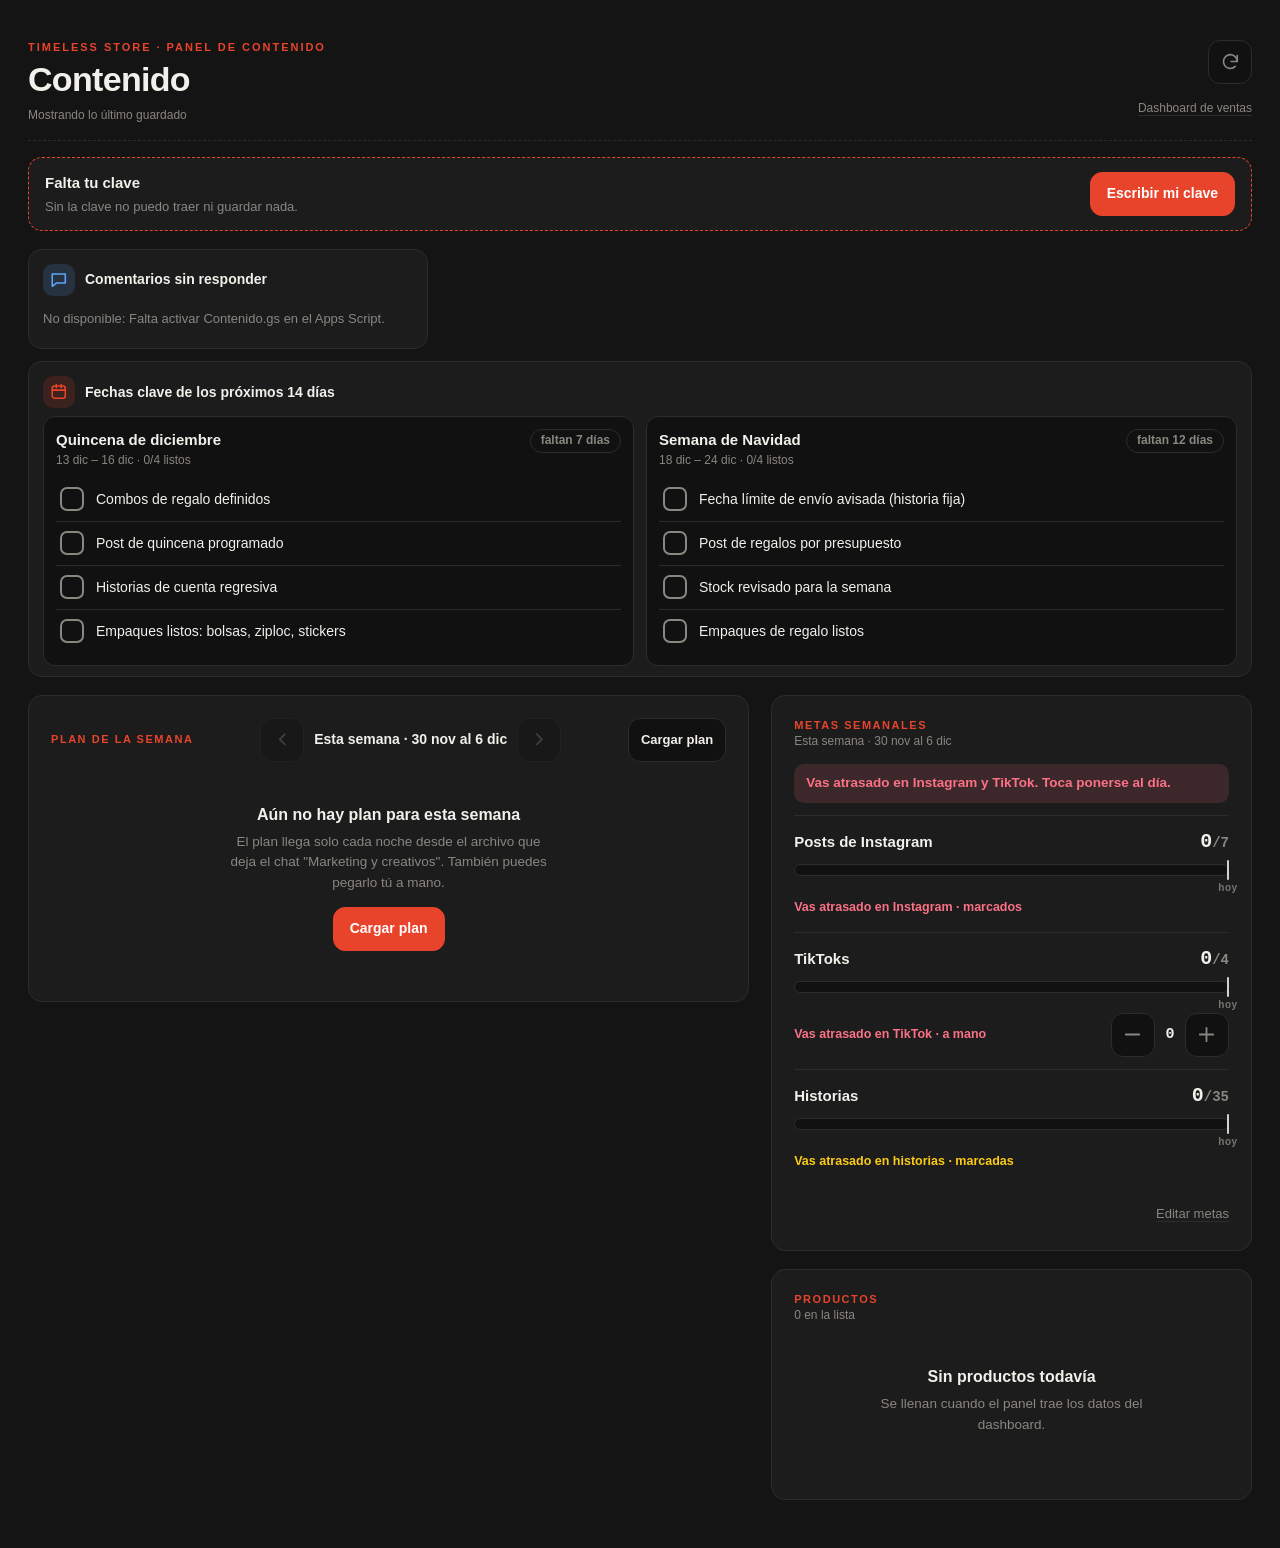
==== contenido/index.html @ cfed7bf3 "Panel de Contenido: PWA nueva en /contenido (plan semanal con marcas sincronizadas, metas, productos" ====
<!DOCTYPE html>
<html lang="es">
<head>
<meta charset="UTF-8">
<meta name="viewport" content="width=device-width, initial-scale=1.0, viewport-fit=cover">
<title>Timeless - Contenido</title>

<!-- PWA -->
<link rel="manifest" href="manifest.json">
<meta name="theme-color" content="#141414">
<meta name="mobile-web-app-capable" content="yes">
<meta name="apple-mobile-web-app-capable" content="yes">
<meta name="apple-mobile-web-app-status-bar-style" content="black-translucent">
<meta name="apple-mobile-web-app-title" content="Contenido">
<link rel="apple-touch-icon" href="../apple-touch-icon.png">

<link rel="stylesheet" href="estilo.css">
</head>
<body data-tab="hoy">
<div id="demo"></div>
<div class="wrap">
  <header>
    <div>
      <div class="eyebrow">Timeless Store · Panel de contenido</div>
      <h1>Contenido</h1>
      <div class="sync-line" id="syncLine" role="status" aria-live="polite">Cargando…</div>
    </div>
    <div class="head-btns">
      <button class="icon-btn" id="refreshBtn" title="Actualizar" aria-label="Actualizar datos"></button>
      <a class="link-dash" href="../">Dashboard de ventas</a>
    </div>
  </header>
  <div id="avisos"></div>
  <main>
    <section class="sec t-hoy" id="sec-alertas" aria-label="Alertas"></section>
    <div class="cols">
      <section class="sec t-semana card" id="sec-plan" aria-label="Plan de la semana"></section>
      <div class="right">
        <section class="sec t-hoy only-mobile card" id="sec-hoy" aria-label="Lo de hoy"></section>
        <section class="sec t-metas card" id="sec-metas" aria-label="Metas semanales"></section>
        <section class="sec t-productos card" id="sec-prod" aria-label="Productos"></section>
      </div>
    </div>
  </main>
</div>
<nav class="tabbar" id="tabbar" role="tablist" aria-label="Secciones"></nav>
<div class="ov" id="ov" hidden></div>

<script src="../config.js"></script>
<script src="core.js"></script>
<script src="ui.js"></script>
</body>
</html>
---- contenido/estilo.css ----
/* Timeless Contenido — misma identidad que el dashboard de ventas. */
:root{
  --bg:#141414; --card:#1c1c1c; --line:#2c2c2c; --bone:#f2f0ea; --muted:#8a8680;
  --accent:#e8442c; --accent-dim:#5c2016; --chip:#111111;
  --ok:#4ade80; --bad:#fb7185; --warn:#facc15; --info:#60a5fa;
  --on-ok:#0b2a15;
  --ease:cubic-bezier(.16,1,.3,1);
  --tap:44px;
}
*{box-sizing:border-box;}
html{-webkit-text-size-adjust:100%;text-size-adjust:100%;}
body{
  margin:0;background:var(--bg);color:var(--bone);
  font-family:-apple-system,BlinkMacSystemFont,"Segoe UI",Roboto,sans-serif;
  font-size:15px;line-height:1.4;min-height:100vh;
  transition:background .25s ease,color .25s ease;
  -webkit-tap-highlight-color:transparent;
}
::selection{background:var(--accent);color:#fff;}
button,input,textarea,select{font:inherit;color:inherit;}
button{cursor:pointer;}
a{color:inherit;}
:focus-visible{outline:2px solid var(--accent);outline-offset:2px;border-radius:6px;}
.mono{font-family:"SFMono-Regular",Consolas,"Liberation Mono",Menlo,monospace;font-variant-numeric:tabular-nums;}
.sr{position:absolute;width:1px;height:1px;overflow:hidden;clip:rect(0 0 0 0);white-space:nowrap;}
svg.ic{width:1.15em;height:1.15em;stroke:currentColor;fill:none;stroke-width:1.9;stroke-linecap:round;stroke-linejoin:round;flex-shrink:0;}
* {scrollbar-width:thin;scrollbar-color:var(--line) transparent;}

.wrap{max-width:1360px;margin:0 auto;padding:0 16px calc(env(safe-area-inset-bottom,0px) + 96px);}

.demo-ribbon{
  position:sticky;top:0;z-index:30;background:var(--warn);color:#201a00;text-align:center;
  font-size:11px;font-weight:800;letter-spacing:.16em;padding:5px 8px;
}

/* ---------- Encabezado ---------- */
header{
  padding:calc(env(safe-area-inset-top,0px) + 30px) 0 16px;
  border-bottom:1px dashed var(--line);
  display:flex;justify-content:space-between;align-items:flex-start;gap:12px;
}
.eyebrow{font-size:11px;letter-spacing:.18em;text-transform:uppercase;color:var(--accent);font-weight:700;margin-bottom:6px;}
h1{margin:0;font-size:30px;font-weight:800;letter-spacing:-0.02em;line-height:1.1;}
.sync-line{margin-top:8px;font-size:12px;color:var(--muted);min-height:1.2em;}
.sync-line.err{color:var(--bad);}
.sync-line.warn{color:var(--warn);}
.sync-line.ok{color:var(--ok);}
.head-btns{display:flex;flex-direction:column;align-items:flex-end;gap:10px;flex-shrink:0;}
.icon-btn{
  background:var(--chip);border:1px solid var(--line);color:var(--muted);
  width:var(--tap);height:var(--tap);border-radius:12px;
  display:flex;align-items:center;justify-content:center;font-size:18px;
}
.icon-btn:hover{color:var(--bone);border-color:var(--muted);}
.icon-btn:active{color:var(--bone);}
.icon-btn.spin svg{animation:giro .8s linear infinite;}
@keyframes giro{to{transform:rotate(360deg);}}
.link-dash{font-size:12px;color:var(--muted);text-decoration:underline;text-underline-offset:3px;text-decoration-color:var(--line);display:inline-flex;align-items:center;min-height:28px;}
.link-dash:hover{color:var(--bone);}

/* ---------- Avisos ---------- */
.banner{
  margin-top:16px;background:var(--card);border:1px dashed var(--accent);border-radius:14px;
  padding:14px 16px;display:flex;gap:12px;align-items:center;justify-content:space-between;flex-wrap:wrap;
}
.banner.soft{border-color:var(--line);border-style:solid;color:var(--muted);}
.banner b{display:block;margin-bottom:2px;color:var(--bone);}
.banner span{font-size:13px;color:var(--muted);}

/* ---------- Botones ---------- */
.btn{
  min-height:var(--tap);padding:0 16px;border-radius:12px;border:1px solid var(--line);
  background:var(--chip);color:var(--bone);font-weight:700;font-size:14px;
  display:inline-flex;align-items:center;justify-content:center;gap:8px;white-space:nowrap;
  transition:border-color .15s,background .15s,transform .15s var(--ease);
}
.btn:hover{border-color:var(--muted);}
.btn:active{transform:scale(.97);}
.btn.primary{background:var(--accent);border-color:var(--accent);color:#fff;}
.btn.primary:hover{filter:brightness(1.08);}
.btn.ghost{background:transparent;}
.btn.sm{min-height:var(--tap);font-size:13px;padding:0 12px;}
.btn[disabled]{opacity:.45;cursor:not-allowed;transform:none;}
.btn-link{background:none;border:0;color:var(--muted);font-size:13px;text-decoration:underline;text-underline-offset:3px;text-decoration-color:var(--line);min-height:var(--tap);padding:0 6px;}
.btn-link:hover{color:var(--bone);}

/* ---------- Tarjetas y secciones ---------- */
.card{background:var(--card);border:1px solid var(--line);border-radius:14px;padding:18px 16px;}
.sec-head{display:flex;align-items:center;justify-content:space-between;gap:10px;margin-bottom:14px;flex-wrap:wrap;}
.section-label{font-size:11px;text-transform:uppercase;letter-spacing:.14em;color:var(--accent);font-weight:700;margin:0;}
.sec-title{font-size:19px;font-weight:800;letter-spacing:-0.01em;margin:3px 0 0;}
.sub{font-size:12px;color:var(--muted);}
.chip{
  display:inline-flex;align-items:center;gap:5px;background:var(--chip);border:1px solid var(--line);
  border-radius:999px;padding:3px 10px;font-size:12px;font-weight:600;color:var(--muted);line-height:1.3;
  max-width:100%;overflow:hidden;text-overflow:ellipsis;white-space:nowrap;
}
.chip.pchip{color:var(--bone);}
.chip.accent{color:var(--accent);border-color:var(--accent-dim);}
.chip.ok{color:var(--ok);border-color:color-mix(in srgb,var(--ok) 40%,var(--line));}
.chip.warn{color:var(--warn);border-color:color-mix(in srgb,var(--warn) 40%,var(--line));}
.chip.bad{color:var(--bad);border-color:color-mix(in srgb,var(--bad) 40%,var(--line));}

main{margin-top:18px;display:grid;gap:18px;}
.cols{display:grid;gap:18px;grid-template-columns:minmax(0,1fr);align-items:start;}
.right{display:grid;gap:18px;align-content:start;min-width:0;}

/* ---------- Alertas ---------- */
.alertas{display:grid;gap:12px;grid-template-columns:repeat(auto-fit,minmax(min(100%,300px),1fr));align-items:start;}
.al{background:var(--card);border:1px solid var(--line);border-radius:14px;padding:14px 14px 10px;min-width:0;}
.al-fechas{grid-column:1 / -1;}
.al-head{display:flex;align-items:center;gap:10px;margin-bottom:8px;}
.al-ico{width:32px;height:32px;border-radius:10px;display:flex;align-items:center;justify-content:center;font-size:17px;flex-shrink:0;
  background:color-mix(in srgb,var(--c,var(--muted)) 16%,transparent);color:var(--c,var(--muted));}
.al-t{font-weight:800;font-size:14px;line-height:1.2;}
.al-n{margin-left:auto;font-size:12px;font-weight:800;color:var(--c,var(--muted));}
.al.t-llegan{--c:var(--ok);} .al.t-urgencia{--c:var(--bad);} .al.t-estancados{--c:var(--warn);}
.al.t-fechas{--c:var(--accent);} .al.t-coment{--c:var(--info);}
.al ul{list-style:none;margin:0;padding:0;}
.al li{padding:9px 0;border-top:1px solid var(--line);font-size:14px;display:flex;flex-direction:column;gap:2px;}
.al li:first-child{border-top:0;}
.al li .n{font-weight:700;}
.al li .d{font-size:12.5px;color:var(--muted);}
.al li .d.warn{color:var(--warn);}
.al li .d a{color:var(--info);}
.al-vacio{color:var(--muted);font-size:13px;padding:6px 0 10px;}
.al-more{margin:2px 0 4px;}
.fechas-wrap{display:grid;gap:12px;grid-template-columns:repeat(auto-fit,minmax(min(100%,300px),1fr));}
.fecha{background:var(--chip);border:1px solid var(--line);border-radius:12px;padding:12px;}
.fecha-top{display:flex;justify-content:space-between;align-items:flex-start;gap:8px;}
.fecha-n{font-weight:800;font-size:15px;}
.fecha-r{font-size:12px;color:var(--muted);margin-top:2px;}
.fecha-nota{font-size:12.5px;color:var(--warn);margin-top:6px;}
.checks{margin-top:8px;display:grid;}
.check{
  display:flex;align-items:center;gap:12px;min-height:var(--tap);padding:6px 4px;cursor:pointer;
  border-top:1px solid var(--line);font-size:14px;line-height:1.3;background:none;border-left:0;border-right:0;border-bottom:0;
  color:var(--bone);text-align:left;width:100%;
}
.check:first-child{border-top:0;}
.cbox{width:24px;height:24px;border-radius:7px;border:2px solid var(--muted);flex-shrink:0;display:flex;align-items:center;justify-content:center;color:transparent;font-size:15px;transition:background .15s,border-color .15s;}
.check[aria-checked="true"] .cbox{background:var(--ok);border-color:var(--ok);color:var(--on-ok);}
.check[aria-checked="true"] .ct{color:var(--muted);text-decoration:line-through;text-decoration-color:var(--muted);}

/* ---------- Plan ---------- */
.week-nav{display:flex;align-items:center;gap:6px;}
.week-nav .lbl{font-weight:700;font-size:14px;min-width:0;text-align:center;padding:0 4px;}
.week-nav .icon-btn{width:var(--tap);}
.plan-meta{font-size:12px;color:var(--muted);margin:-4px 0 12px;}
.dias{display:grid;gap:10px;}
.dia{border:1px solid var(--line);border-radius:12px;background:var(--chip);overflow:hidden;}
.dia.hoy{border-color:var(--accent);background:color-mix(in srgb,var(--accent) 7%,var(--chip));}
.dia-h{
  width:100%;display:flex;align-items:center;gap:10px;min-height:52px;padding:8px 14px;background:none;border:0;text-align:left;color:var(--bone);
}
.dia-nom{font-weight:800;font-size:15px;letter-spacing:.02em;min-width:2.6em;}
.dia-fec{color:var(--muted);font-size:13px;}
.dia-hoy{background:var(--accent);color:#fff;font-size:10px;font-weight:800;letter-spacing:.12em;border-radius:999px;padding:3px 8px;}
.dia-cnt{margin-left:auto;font-size:12px;font-weight:700;color:var(--muted);white-space:nowrap;}
.dia-cnt.full{color:var(--ok);}
.dia-chev{color:var(--muted);transition:transform .25s var(--ease);}
.dia.abierto .dia-chev{transform:rotate(180deg);}
.dia-body{display:none;padding:0 10px 10px;}
.dia.abierto .dia-body{display:block;}
.dia-vacio{color:var(--muted);font-size:13px;padding:2px 6px 8px;}

.it{
  display:grid;grid-template-columns:54px minmax(0,1fr) auto;gap:6px 12px;align-items:center;
  background:var(--card);border:1px solid var(--line);border-radius:12px;padding:10px 10px 10px 12px;margin-top:8px;
  transition:opacity .25s;
}
.it-time{font-size:15px;font-weight:700;line-height:1.1;}
.it-time small{display:block;color:var(--muted);font-size:11px;font-weight:500;margin-top:2px;}
.it-tags{display:flex;gap:6px;flex-wrap:wrap;align-items:center;margin-bottom:4px;}
.tag{font-size:10.5px;font-weight:800;letter-spacing:.1em;text-transform:uppercase;padding:2px 7px;border-radius:6px;}
.tag.post{background:var(--accent-dim);color:var(--bone);}
.tag.historia{background:color-mix(in srgb,var(--info) 20%,transparent);color:var(--info);}
.tag.tiktok{background:color-mix(in srgb,var(--bone) 14%,transparent);color:var(--bone);}
.tag.extra{background:transparent;border:1px solid var(--line);color:var(--muted);}
.it-text{font-size:15px;line-height:1.35;overflow-wrap:anywhere;}
.it.st-publicado{background:transparent;}
.it.st-publicado .it-text,.it.st-publicado .it-time{color:var(--muted);text-decoration:line-through;text-decoration-color:color-mix(in srgb,var(--muted) 60%,transparent);}
.it.st-publicado .tag,.it.st-publicado .chip{opacity:.6;}

.pill{
  min-height:var(--tap);min-width:122px;padding:0 12px;border-radius:12px;border:1.5px solid var(--c);
  background:color-mix(in srgb,var(--c) 14%,transparent);color:var(--c);font-weight:800;font-size:13px;
  display:inline-flex;align-items:center;justify-content:center;gap:9px;white-space:nowrap;
  transition:transform .2s var(--ease),background .2s;
}
.pill:active{transform:scale(.95);}
.pill .dots{display:inline-flex;gap:3px;}
.pill .dots i{width:6px;height:6px;border-radius:50%;background:color-mix(in srgb,var(--c) 28%,transparent);}
.pill .dots i.on{background:var(--c);}
.pill.pendiente{--c:var(--muted);border-style:dashed;background:transparent;}
.pill.borrador{--c:var(--warn);}
.pill.programado{--c:var(--info);}
.pill.publicado{--c:var(--ok);background:var(--ok);color:var(--on-ok);border-color:var(--ok);}
.pill.publicado .dots i{background:color-mix(in srgb,var(--on-ok) 35%,transparent);}
.pill.publicado .dots i.on{background:var(--on-ok);}

.vacio{text-align:center;padding:28px 14px;color:var(--muted);}
.vacio b{display:block;color:var(--bone);font-size:16px;margin-bottom:6px;}
.vacio p{margin:0 auto 14px;max-width:44ch;font-size:13.5px;line-height:1.5;}

/* ---------- Metas ---------- */
.aviso-meta{font-size:13.5px;margin:0 0 12px;padding:10px 12px;border-radius:10px;background:color-mix(in srgb,var(--warn) 12%,transparent);color:var(--warn);font-weight:600;}
.aviso-meta.fuerte{background:color-mix(in srgb,var(--bad) 14%,transparent);color:var(--bad);}
.meta{padding:12px 0;border-top:1px solid var(--line);}
.meta:first-of-type{border-top:0;padding-top:2px;}
.meta-top{display:flex;align-items:baseline;justify-content:space-between;gap:10px;margin-bottom:8px;}
.meta-n{font-weight:700;font-size:15px;}
.meta-v{font-size:20px;font-weight:800;}
.meta-v small{color:var(--muted);font-weight:600;font-size:14px;}
.bar{position:relative;height:12px;border-radius:999px;background:var(--chip);border:1px solid var(--line);}
.bar-f{position:absolute;inset:0 auto 0 0;border-radius:999px;background:var(--ok);transition:width .6s var(--ease);min-width:0;}
.meta.atras .bar-f{background:var(--warn);}
.meta.atras.fuerte .bar-f{background:var(--bad);}
.meta.done .bar-f{background:var(--ok);}
.bar-hoy{position:absolute;top:-5px;bottom:-5px;width:2px;background:var(--bone);border-radius:2px;opacity:.85;}
.bar-hoy::after{content:"hoy";position:absolute;top:calc(100% + 1px);left:50%;transform:translateX(-50%);font-size:10px;color:var(--muted);font-weight:700;letter-spacing:.06em;}
.meta-foot{display:flex;align-items:center;justify-content:space-between;gap:8px;margin-top:20px;min-height:24px;}
.meta-fuente{font-size:12px;color:var(--muted);}
.meta-alerta{font-size:12.5px;font-weight:700;color:var(--warn);}
.meta.fuerte .meta-alerta{color:var(--bad);}
.stepper{display:inline-flex;align-items:center;gap:6px;}
.stepper .icon-btn{font-size:20px;}
.stepper span{min-width:2ch;text-align:center;font-weight:800;}
.metas-foot{display:flex;justify-content:flex-end;margin:6px -6px -8px 0;}

/* ---------- Productos ---------- */
.filtros{display:flex;flex-wrap:wrap;gap:8px;margin-bottom:10px;}
.fchip{
  min-height:var(--tap);padding:0 14px;border-radius:999px;border:1px solid var(--line);background:var(--chip);color:var(--muted);
  font-size:13px;font-weight:700;display:inline-flex;align-items:center;gap:7px;
}
.fchip b{font-weight:800;color:var(--bone);}
.fchip:hover{border-color:var(--muted);}
.fchip[aria-pressed="true"]{background:var(--bone);color:var(--bg);border-color:var(--bone);}
.fchip[aria-pressed="true"] b{color:var(--bg);}
.fgrupo-l{font-size:10.5px;text-transform:uppercase;letter-spacing:.12em;font-weight:700;color:var(--muted);margin:8px 0 6px;}
.prods{display:grid;gap:10px;margin-top:14px;}
.prod{background:var(--chip);border:1px solid var(--line);border-radius:12px;padding:14px;}
.prod-top{display:flex;justify-content:space-between;align-items:flex-start;gap:10px;}
.prod-n{font-weight:800;font-size:15.5px;line-height:1.25;overflow-wrap:anywhere;}
.badge{font-size:10.5px;font-weight:800;letter-spacing:.1em;text-transform:uppercase;padding:4px 9px;border-radius:999px;white-space:nowrap;
  background:color-mix(in srgb,var(--c) 16%,transparent);color:var(--c);}
.badge.urgencia{--c:var(--bad);} .badge.estancado{--c:var(--warn);} .badge.ok{--c:var(--ok);}
.badge.camino{--c:var(--info);} .badge.agotado{--c:var(--muted);}
.stats{display:grid;grid-template-columns:repeat(3,1fr);gap:8px;margin:12px 0 4px;}
.stat{background:var(--card);border:1px solid var(--line);border-radius:10px;padding:8px 10px;}
.stat b{display:block;font-size:20px;font-weight:800;line-height:1.1;}
.stat span{font-size:11px;color:var(--muted);text-transform:uppercase;letter-spacing:.06em;font-weight:700;}
.agota{font-size:13px;color:var(--warn);margin-top:8px;font-weight:600;}
.foco{margin-top:10px;font-size:14px;font-weight:700;padding:9px 12px;border-radius:10px;background:var(--accent-dim);color:var(--bone);display:flex;gap:8px;align-items:flex-start;}
.foco svg{margin-top:2px;color:var(--accent);}
.camino-i{font-size:13px;color:var(--muted);margin-top:8px;}
.camino-i b{color:var(--bone);}
.post-i{margin-top:10px;font-size:13px;color:var(--muted);display:flex;flex-wrap:wrap;gap:4px 8px;align-items:center;}
.post-i a{color:var(--info);}
.post-i .viejo{color:var(--warn);font-weight:700;}
.post-acc{display:flex;gap:8px;flex-wrap:wrap;margin-top:8px;align-items:center;}
.fecha-form{display:flex;gap:8px;align-items:center;flex-wrap:wrap;margin-top:8px;}
input[type=date],input[type=number]{
  min-height:var(--tap);background:var(--card);border:1px solid var(--line);border-radius:10px;padding:0 10px;font-size:16px;color:var(--bone);color-scheme:dark;
}
:root[data-claro] input[type=date]{color-scheme:light;}
input:focus,textarea:focus{outline:none;border-color:var(--accent);}

/* ---------- Ventana (modal / hoja inferior) ---------- */
.ov{position:fixed;inset:0;z-index:50;background:rgba(0,0,0,.6);display:flex;align-items:center;justify-content:center;padding:16px;animation:fade .2s ease;}
.ov[hidden]{display:none;}
@keyframes fade{from{opacity:0;}}
.modal{
  width:min(640px,100%);max-height:calc(100dvh - 32px);overflow:auto;background:var(--card);border:1px solid var(--line);border-radius:16px;padding:20px 18px;
  box-shadow:0 18px 50px rgba(0,0,0,.45);animation:sube .35s var(--ease);
}
@keyframes sube{from{transform:translateY(18px);opacity:0;}}
.modal h2{margin:0 0 6px;font-size:20px;font-weight:800;}
.modal p.sub{margin:0 0 12px;font-size:13px;line-height:1.5;}
.modal textarea{
  width:100%;min-height:200px;resize:vertical;background:var(--chip);border:1px solid var(--line);border-radius:12px;padding:12px;
  font-family:"SFMono-Regular",Consolas,Menlo,monospace;font-size:16px;line-height:1.45;color:var(--bone);
}
@media(min-width:1024px){.modal textarea{font-size:13px;}}
.prev{margin-top:12px;background:var(--chip);border:1px solid var(--line);border-radius:12px;padding:12px;font-size:13.5px;}
.prev .ok{color:var(--ok);font-weight:700;}
.prev ul{margin:8px 0 0;padding-left:18px;color:var(--bad);font-size:12.5px;}
.modal-acc{display:flex;gap:10px;justify-content:flex-end;margin-top:16px;flex-wrap:wrap;}
.form-g{display:grid;grid-template-columns:repeat(3,1fr);gap:10px;margin-top:8px;}
.form-g label{display:grid;gap:6px;font-size:12px;font-weight:700;color:var(--muted);}
.form-g input{width:100%;}
.err-t{color:var(--bad);font-size:13px;margin-top:8px;}

/* ---------- Barra de pestañas (celular) ---------- */
.tabbar{
  position:fixed;left:0;right:0;bottom:0;z-index:20;display:none;
  background:var(--bg);border-top:1px solid var(--line);
  padding:6px 8px calc(env(safe-area-inset-bottom,0px) + 6px);
}
.tabbar button{
  flex:1;min-height:54px;background:none;border:0;border-radius:12px;color:var(--muted);
  display:flex;flex-direction:column;align-items:center;justify-content:center;gap:3px;font-size:11.5px;font-weight:700;position:relative;
}
.tabbar button svg{font-size:22px;}
.tabbar button[aria-selected="true"]{color:var(--bone);}
.tabbar button[aria-selected="true"]::before{content:"";position:absolute;top:-7px;width:28px;height:3px;border-radius:3px;background:var(--accent);}
.tabbar .nbadge{position:absolute;top:4px;left:calc(50% + 8px);min-width:18px;height:18px;padding:0 5px;border-radius:9px;background:var(--accent);color:#fff;font-size:10.5px;display:flex;align-items:center;justify-content:center;}

/* ---------- Celular / tablet: una columna con pestañas ---------- */
@media(max-width:1023px){
  .tabbar{display:flex;}
  .sec{display:none;}
  body[data-tab="hoy"] .t-hoy,
  body[data-tab="semana"] .t-semana,
  body[data-tab="productos"] .t-productos,
  body[data-tab="metas"] .t-metas{display:block;}
  .cols,.right{display:contents;}
  main{display:flex;flex-direction:column;gap:14px;}
  #sec-hoy{order:-1;}
  #sec-hoy.card,#sec-plan.card{background:none;border:0;padding:4px 0 0;}
  .it{grid-template-columns:48px minmax(0,1fr);}
  .it .pill{grid-column:1 / -1;width:100%;}
  .week-nav{width:100%;justify-content:space-between;}
  .week-nav .lbl{flex:1;}
  h1{font-size:28px;}
}
@media(min-width:1024px){
  .wrap{padding:0 28px 48px;}
  .only-mobile{display:none !important;}
  .cols{grid-template-columns:minmax(0,1.5fr) minmax(0,1fr);gap:22px;}
  header{padding-top:calc(env(safe-area-inset-top,0px) + 40px);}
  h1{font-size:34px;}
  .card{padding:22px 22px;}
  .dia-h{cursor:pointer;}
  .dia-h:hover{background:color-mix(in srgb,var(--bone) 4%,transparent);}
  .it{padding:12px 12px 12px 14px;}
}
@media(min-width:1024px) and (max-width:1180px){
  .it{grid-template-columns:48px minmax(0,1fr);}
  .it .pill{grid-column:2;justify-self:start;}
}
@media(min-width:1500px){
  .prods{grid-template-columns:1fr;}
}
@media(prefers-reduced-motion:reduce){
  *{animation-duration:.01ms !important;transition-duration:.01ms !important;}
}
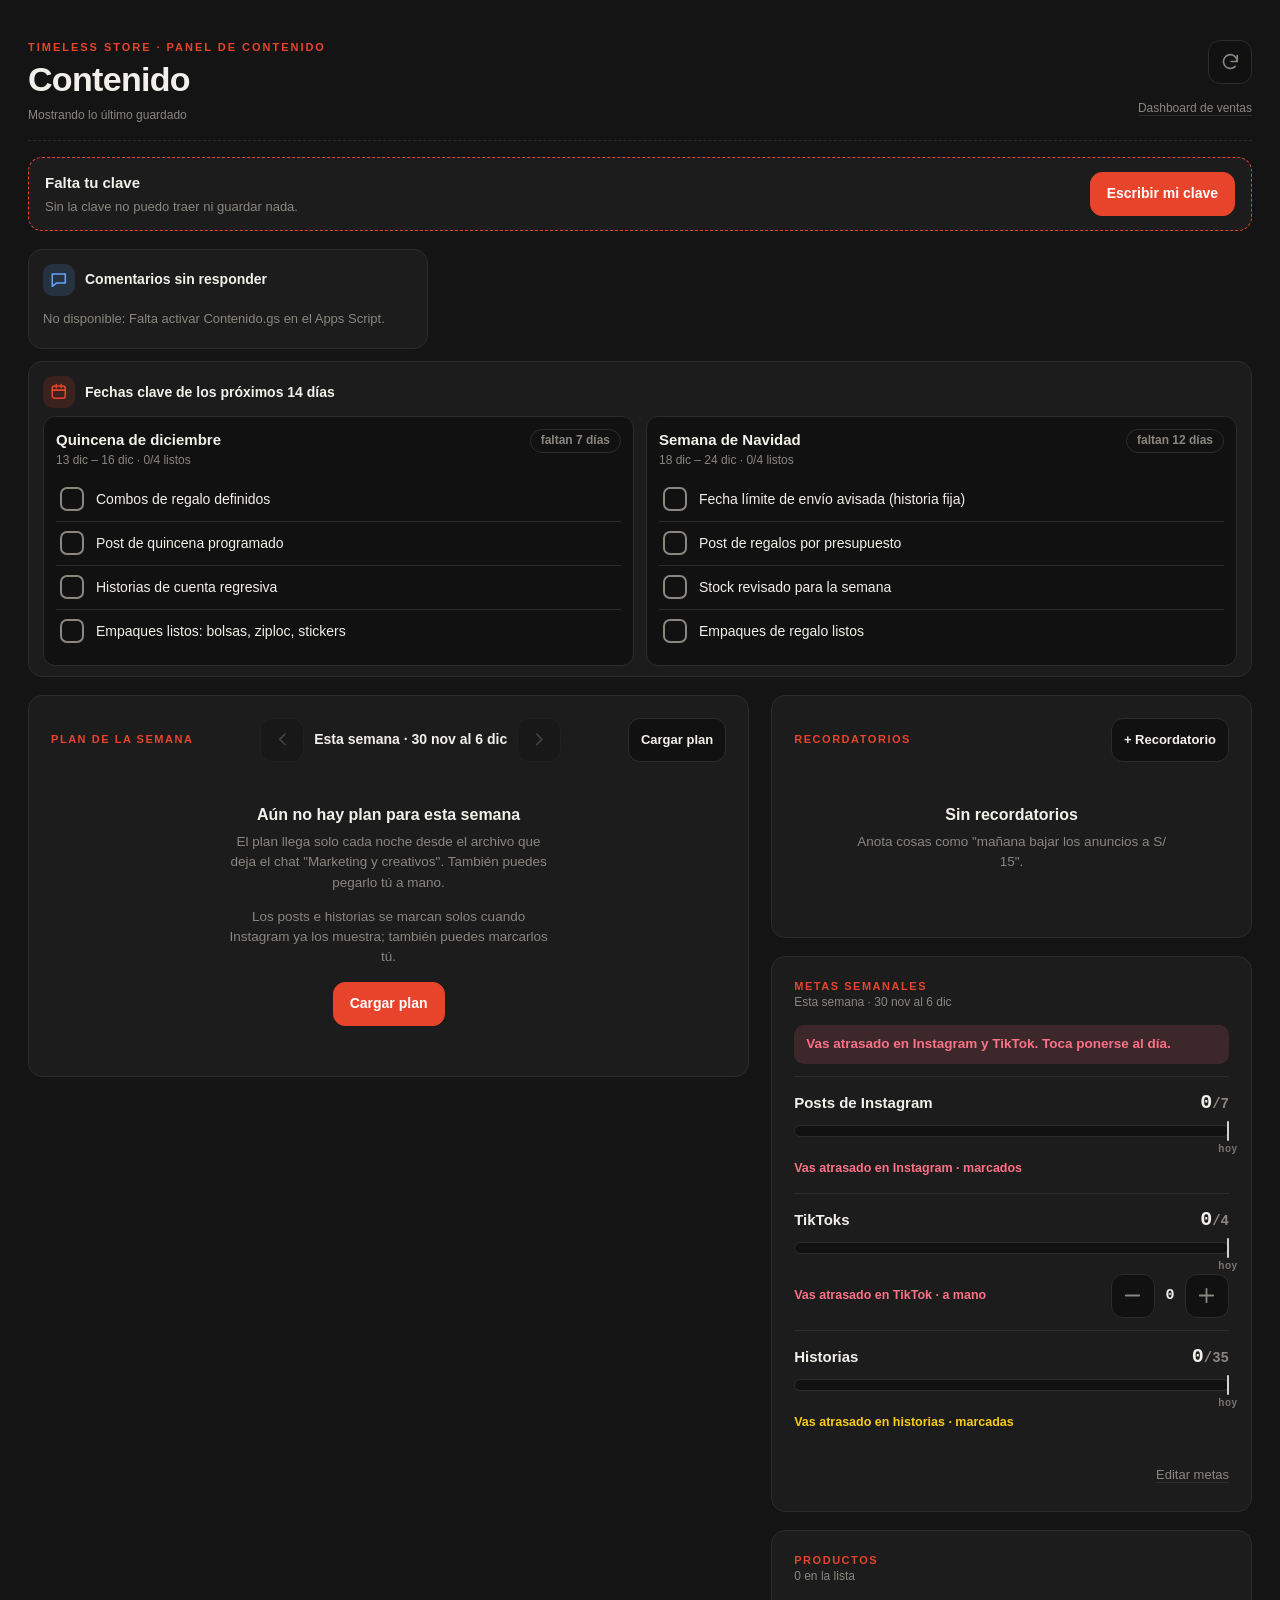
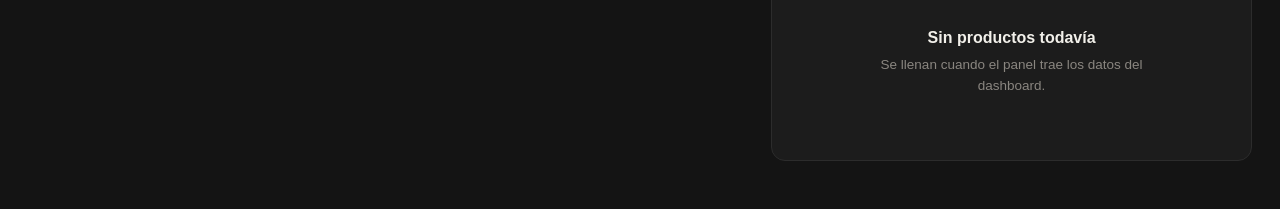
==== commit c35f9189: "Panel de Contenido: logo propio, recordatorios con alarma en Google Calendar y marcas automaticas se" ====
--- a/contenido/index.html
+++ b/contenido/index.html
@@ -12,7 +12,8 @@
 <meta name="apple-mobile-web-app-capable" content="yes">
 <meta name="apple-mobile-web-app-status-bar-style" content="black-translucent">
 <meta name="apple-mobile-web-app-title" content="Contenido">
-<link rel="apple-touch-icon" href="../apple-touch-icon.png">
+<link rel="icon" type="image/png" href="favicon.png">
+<link rel="apple-touch-icon" href="apple-touch-icon.png">
 
 <link rel="stylesheet" href="estilo.css">
 </head>
@@ -37,6 +38,7 @@
       <section class="sec t-semana card" id="sec-plan" aria-label="Plan de la semana"></section>
       <div class="right">
         <section class="sec t-hoy only-mobile card" id="sec-hoy" aria-label="Lo de hoy"></section>
+        <section class="sec t-hoy card" id="sec-notas" aria-label="Recordatorios"></section>
         <section class="sec t-metas card" id="sec-metas" aria-label="Metas semanales"></section>
         <section class="sec t-productos card" id="sec-prod" aria-label="Productos"></section>
       </div>
--- a/contenido/estilo.css
+++ b/contenido/estilo.css
@@ -308,6 +308,34 @@
 .tabbar .nbadge{position:absolute;top:4px;left:calc(50% + 8px);min-width:18px;height:18px;padding:0 5px;border-radius:9px;background:var(--accent);color:#fff;font-size:10.5px;display:flex;align-items:center;justify-content:center;}
 
 /* ---------- Celular / tablet: una columna con pestañas ---------- */
+/* ---------- Recordatorios y marcas automáticas ---------- */
+.al.t-notas{--c:var(--accent);}
+.ayuda{color:var(--muted);font-size:12.5px;margin:4px 0 8px;}
+.nota{border-top:1px solid var(--line);}
+.nota:first-of-type{border-top:0;}
+.nota-fila{display:flex;align-items:flex-start;gap:6px;padding:6px 0;}
+.nota-chk{width:var(--tap);min-height:var(--tap);flex-shrink:0;border:0;background:none;display:flex;align-items:center;justify-content:center;padding:0;}
+.nota-cuerpo{flex:1;min-width:0;padding-top:9px;}
+.nota-txt{font-size:15px;overflow-wrap:anywhere;}
+.nota-cuando{font-size:12.5px;color:var(--muted);margin-top:2px;}
+.nota.vencida .nota-cuando{color:var(--warn);font-weight:700;}
+.nota.hecha{opacity:.55;}
+.nota.hecha .nota-txt{text-decoration:line-through;}
+.nota-cal{display:inline-flex;align-items:center;gap:6px;margin-top:6px;font-size:12.5px;color:var(--info);text-decoration:none;min-height:32px;}
+.nota-cal .ic{font-size:15px;}
+.nota-del{flex-shrink:0;color:var(--muted);}
+.nota-form{display:grid;gap:8px;margin:0 0 10px;}
+.nota-form input{width:100%;min-height:var(--tap);padding:0 10px;border-radius:10px;border:1px solid var(--line);background:var(--chip);color:var(--bone);color-scheme:dark;}
+.nota-form-fila{display:flex;gap:8px;flex-wrap:wrap;align-items:flex-end;}
+.nota-form-fila label{display:grid;gap:3px;font-size:11.5px;color:var(--muted);flex:1;min-width:120px;}
+#toasts{position:fixed;left:12px;right:12px;bottom:calc(env(safe-area-inset-bottom,0px) + 84px);z-index:60;display:grid;gap:8px;max-width:440px;margin:0 auto;}
+@media(min-width:1024px){#toasts{left:auto;right:20px;bottom:20px;margin:0;width:420px;}}
+.toast{display:flex;align-items:center;gap:10px;background:var(--card);border:1.5px solid var(--accent);border-radius:14px;padding:10px 10px 10px 12px;box-shadow:0 8px 28px rgba(0,0,0,.45);}
+.toast-b{flex:1;min-width:0;display:grid;font-size:14px;}
+.toast-b span{overflow-wrap:anywhere;}
+.pill .auto-tag{display:inline-flex;align-items:center;gap:3px;font-size:10.5px;font-weight:700;opacity:.8;}
+.pill .auto-tag .ic{font-size:12px;}
+
 @media(max-width:1023px){
   .tabbar{display:flex;}
   .sec{display:none;}
@@ -317,7 +345,7 @@
   body[data-tab="metas"] .t-metas{display:block;}
   .cols,.right{display:contents;}
   main{display:flex;flex-direction:column;gap:14px;}
-  #sec-hoy{order:-1;}
+  #sec-hoy,#sec-notas{order:-1;}
   #sec-hoy.card,#sec-plan.card{background:none;border:0;padding:4px 0 0;}
   .it{grid-template-columns:48px minmax(0,1fr);}
   .it .pill{grid-column:1 / -1;width:100%;}
